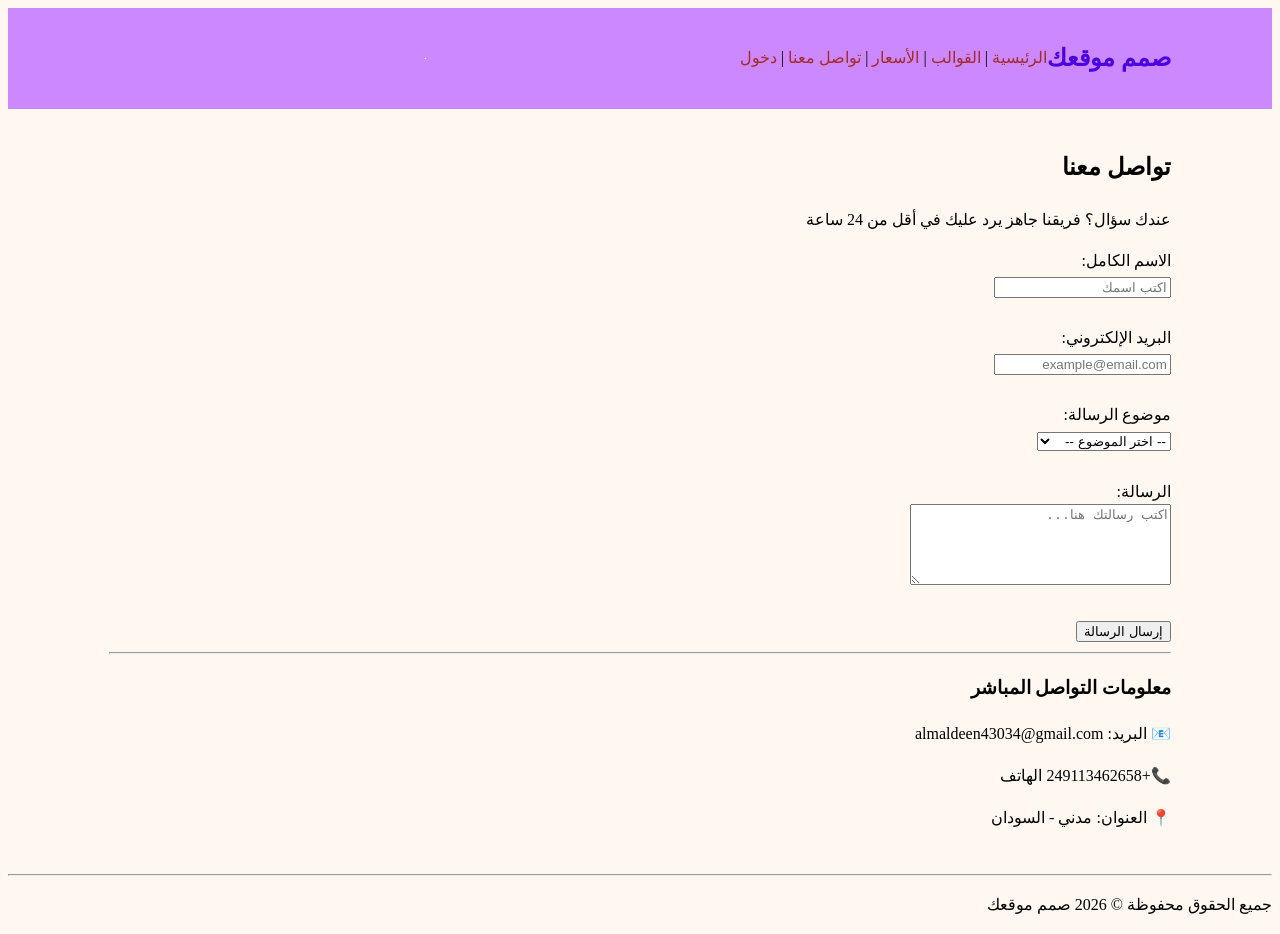
==== contact.html @ cba01d6b "Add files via upload" ====
<!DOCTYPE html>
<html lang="ar" dir="rtl">
<head>
    <meta charset="UTF-8">
    <title>تواصل معنا - صمم موقعك</title>
<link rel="stylesheet"href="style.css">
</head>
<body>
    <header>
        <h1>صمم موقعك</h1>
        <nav>
            <a href="index.html">الرئيسية</a> |
            <a href="templates.html">القوالب</a> |
            <a href="pricing.html">الأسعار</a> |
            <a href="contact.html">تواصل معنا</a> |
            <a href="login.html">دخول</a>
        </nav>
        <hr>
    </header>

    <main>
        <h2>تواصل معنا</h2>
        <p>عندك سؤال؟ فريقنا جاهز يرد عليك في أقل من 24 ساعة</p>

        <form action="index.html" method="get">
            <label>الاسم الكامل:</label><br>
            <input type="text" name="fullname" placeholder="اكتب اسمك" required><br><br>

            <label>البريد الإلكتروني:</label><br>
            <input type="email" name="email" placeholder="example@email.com" required><br><br>

            <label>موضوع الرسالة:</label><br>
            <select name="subject" required>
                <option value="">-- اختر الموضوع --</option>
                <option value="support">دعم فني</option>
                <option value="sales">استفسار عن الأسعار</option>
                <option value="templates">مشكلة في القوالب</option>
                <option value="other">أخرى</option>
            </select><br><br>

            <label>الرسالة:</label><br>
            <textarea name="message" rows="5" cols="30" placeholder="اكتب رسالتك هنا..." required></textarea><br><br>

            <button type="submit">إرسال الرسالة</button>
        </form>

        <hr>
        <h3>معلومات التواصل المباشر</h3>
        <p>📧 البريد: almaldeen43034@gmail.com</p>
        <p> 📞+249113462658 الهاتف</p>
        <p>📍 العنوان: مدني - السودان</p>
    </main>

    <footer>
        <hr>
        <p>جميع الحقوق محفوظة © 2026 صمم موقعك</p>
    </footer>
</body>
</html>
---- style.css ----
*{
margin:1;
padding:1;
box-sizing:border-box;
fontfamily:'Segoe UI',Tahoma,sans-serif;

}

body{
background-color:#FFF8F0;
line-height:1.6;
direction:rtl;

}

header{
background-color:#CC88FF;
padding:15px 8%;
display:flex;
align-items:center;
}

header h1{
color:#4a00e0;
font-size:24px;
}

a{
text-decoration:none;
color:brown;

}

a:hover{
color:#4a00e0;
}
main{
padding:20px 8%;
}
botton{
width:100%;
padding:12px;
}
botton:hover{
opacity:0.9;
}
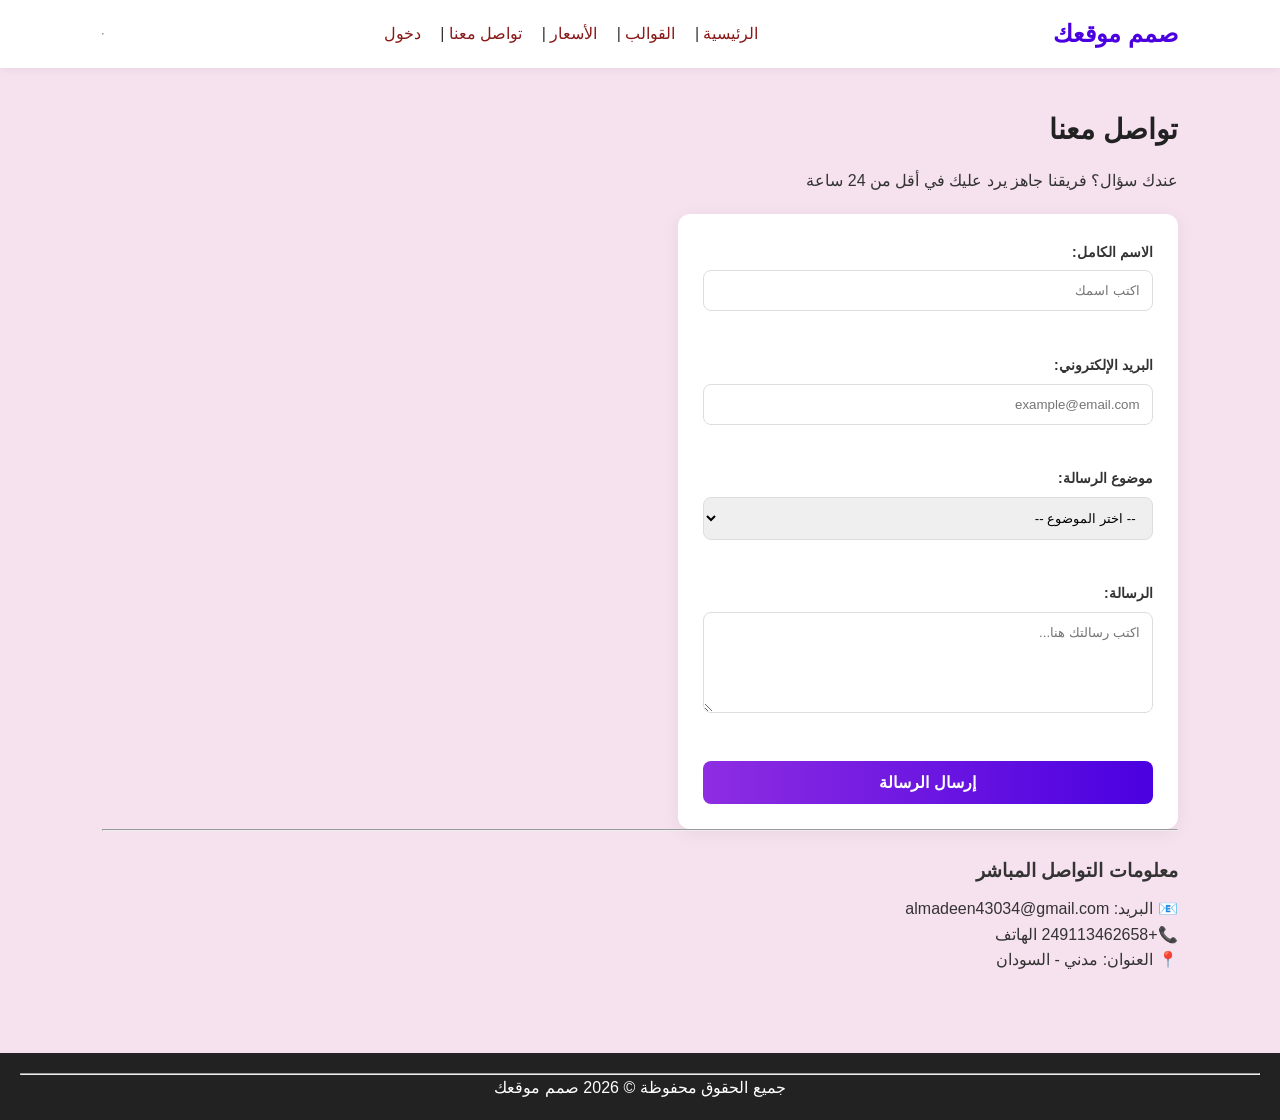
==== commit 0e483d1f: "Add files via upload" ====
--- a/contact.html
+++ b/contact.html
@@ -1,60 +1,60 @@
-
-<!DOCTYPE html>
-<html lang="ar" dir="rtl">
-<head>
-    <meta charset="UTF-8">
-    <title>تواصل معنا - صمم موقعك</title>
-<link rel="stylesheet"href="style.css">
-</head>
-<body>
-    <header>
-        <h1>صمم موقعك</h1>
-        <nav>
-            <a href="index.html">الرئيسية</a> |
-            <a href="templates.html">القوالب</a> |
-            <a href="pricing.html">الأسعار</a> |
-            <a href="contact.html">تواصل معنا</a> |
-            <a href="login.html">دخول</a>
-        </nav>
-        <hr>
-    </header>
-
-    <main>
-        <h2>تواصل معنا</h2>
-        <p>عندك سؤال؟ فريقنا جاهز يرد عليك في أقل من 24 ساعة</p>
-
-        <form action="index.html" method="get">
-            <label>الاسم الكامل:</label><br>
-            <input type="text" name="fullname" placeholder="اكتب اسمك" required><br><br>
-
-            <label>البريد الإلكتروني:</label><br>
-            <input type="email" name="email" placeholder="example@email.com" required><br><br>
-
-            <label>موضوع الرسالة:</label><br>
-            <select name="subject" required>
-                <option value="">-- اختر الموضوع --</option>
-                <option value="support">دعم فني</option>
-                <option value="sales">استفسار عن الأسعار</option>
-                <option value="templates">مشكلة في القوالب</option>
-                <option value="other">أخرى</option>
-            </select><br><br>
-
-            <label>الرسالة:</label><br>
-            <textarea name="message" rows="5" cols="30" placeholder="اكتب رسالتك هنا..." required></textarea><br><br>
-
-            <button type="submit">إرسال الرسالة</button>
-        </form>
-
-        <hr>
-        <h3>معلومات التواصل المباشر</h3>
-        <p>📧 البريد: almaldeen43034@gmail.com</p>
-        <p> 📞+249113462658 الهاتف</p>
-        <p>📍 العنوان: مدني - السودان</p>
-    </main>
-
-    <footer>
-        <hr>
-        <p>جميع الحقوق محفوظة © 2026 صمم موقعك</p>
-    </footer>
-</body>
+
+<!DOCTYPE html>
+<html lang="ar" dir="rtl">
+<head>
+    <meta charset="UTF-8">
+    <title>تواصل معنا - صمم موقعك</title>
+  <link rel="stylesheet"href="styel.css"/>
+</head> 
+<body>
+    <header>
+        <h1>صمم موقعك</h1>
+        <nav>
+            <a href="index.html">الرئيسية</a> |
+            <a href="templates.html">القوالب</a> |
+            <a href="pricing.html">الأسعار</a> |
+            <a href="contact.html">تواصل معنا</a> |
+            <a href="login.html">دخول</a>
+        </nav>
+        <hr>
+    </header>
+
+    <main>
+        <h2>تواصل معنا</h2>
+        <p>عندك سؤال؟ فريقنا جاهز يرد عليك في أقل من 24 ساعة</p>
+
+        <form action="index.html" method="get">
+            <label>الاسم الكامل:</label><br>
+            <input type="text" name="fullname" placeholder="اكتب اسمك" required><br><br>
+
+            <label>البريد الإلكتروني:</label><br>
+            <input type="email" name="email" placeholder="example@email.com" required><br><br>
+
+            <label>موضوع الرسالة:</label><br>
+            <select name="subject" required>
+                <option value="">-- اختر الموضوع --</option>
+                <option value="support">دعم فني</option>
+                <option value="sales">استفسار عن الأسعار</option>
+                <option value="templates">مشكلة في القوالب</option>
+                <option value="other">أخرى</option>
+            </select><br><br>
+
+            <label>الرسالة:</label><br>
+            <textarea name="message" rows="5" cols="30" placeholder="اكتب رسالتك هنا..." required></textarea><br><br>
+
+            <button type="submit">إرسال الرسالة</button>
+        </form>
+
+        <hr>
+        <h3>معلومات التواصل المباشر</h3>
+        <p>📧 البريد: almadeen43034@gmail.com</p>
+        <p> 📞+249113462658 الهاتف</p>
+        <p>📍 العنوان: مدني - السودان</p>
+    </main>
+
+    <footer>
+        <hr>
+        <p>جميع الحقوق محفوظة © 2026 صمم موقعك</p>
+    </footer>
+</body>
 </html>
--- a/styel.css
+++ b/styel.css
@@ -0,0 +1,121 @@
+/* إعدادات عامة */
+* {
+    margin: 0;
+    padding: 0;
+    box-sizing: border-box;
+    font-family: 'Segoe UI', Tahoma, sans-serif;
+}
+body {
+    background-color: #d66bad32;
+    color: #333;
+    line-height: 1.6;
+    direction: rtl;
+}
+
+/* الهيدر والقائمة */
+header {
+    background-color: #ffffff;
+    padding: 15px 8%;
+    display: flex;
+    justify-content: space-between;
+    align-items: center;
+    box-shadow: 0 2px 10px rgba(0,0,0,0.05);
+    position: sticky;
+    top: 0;
+}
+header h1 {
+    color: #4a00e0;
+    font-size: 24px;
+}
+nav a {
+    text-decoration: none;
+    color: #891919;
+    margin-right: 15px;
+    font-weight: 500;
+}
+nav a:hover {
+    color: #4a00e0;
+}
+
+/* كل المحتوى */
+main {
+    padding: 40px 8%;
+    min-height: 80vh;
+}
+
+/* العناوين */
+h2 {
+    color: #222;
+    margin-bottom: 15px;
+    font-size: 28px;
+}
+h3 {
+    margin-top: 25px;
+    margin-bottom: 10px;
+}
+
+/* الفورم - للإنشاء والدخول وتواصل معنا */
+form {
+    background: #fff;
+    padding: 25px;
+    border-radius: 12px;
+    max-width: 500px;
+    box-shadow: 0 4px 20px rgba(0,0,0,0.06);
+    margin-top: 20px;
+}
+label {
+    font-weight: 600;
+    font-size: 14px;
+}
+input, select, textarea {
+    width: 100%;
+    padding: 12px;
+    margin-top: 6px;
+    margin-bottom: 15px;
+    border: 1px solid #ddd;
+    border-radius: 8px;
+    outline: none;
+}
+input:focus, select:focus, textarea:focus {
+    border-color: #4a00e0;
+}
+button {
+    width: 100%;
+    padding: 12px;
+    background: linear-gradient(to left, #4a00e0, #8e2de2);
+    color: white;
+    border: none;
+    border-radius: 8px;
+    font-size: 16px;
+    font-weight: bold;
+    cursor: pointer;
+}
+button:hover {
+    opacity: 0.9;
+}
+
+/* كروت لوحة التحكم */
+ul {
+    list-style: none;
+}
+ul li {
+    background: #fff;
+    padding: 15px;
+    margin-bottom: 10px;
+    border-radius: 8px;
+    border-right: 4px solid #4a00e0;
+}
+ul li a {
+    text-decoration: none;
+    color: #333;
+    font-weight: 600;
+}
+
+/* الفوتر */
+footer {
+    background: #222;
+    color: #fff;
+    text-align: center;
+    padding: 20px;
+    margin-top: 40px;
+}
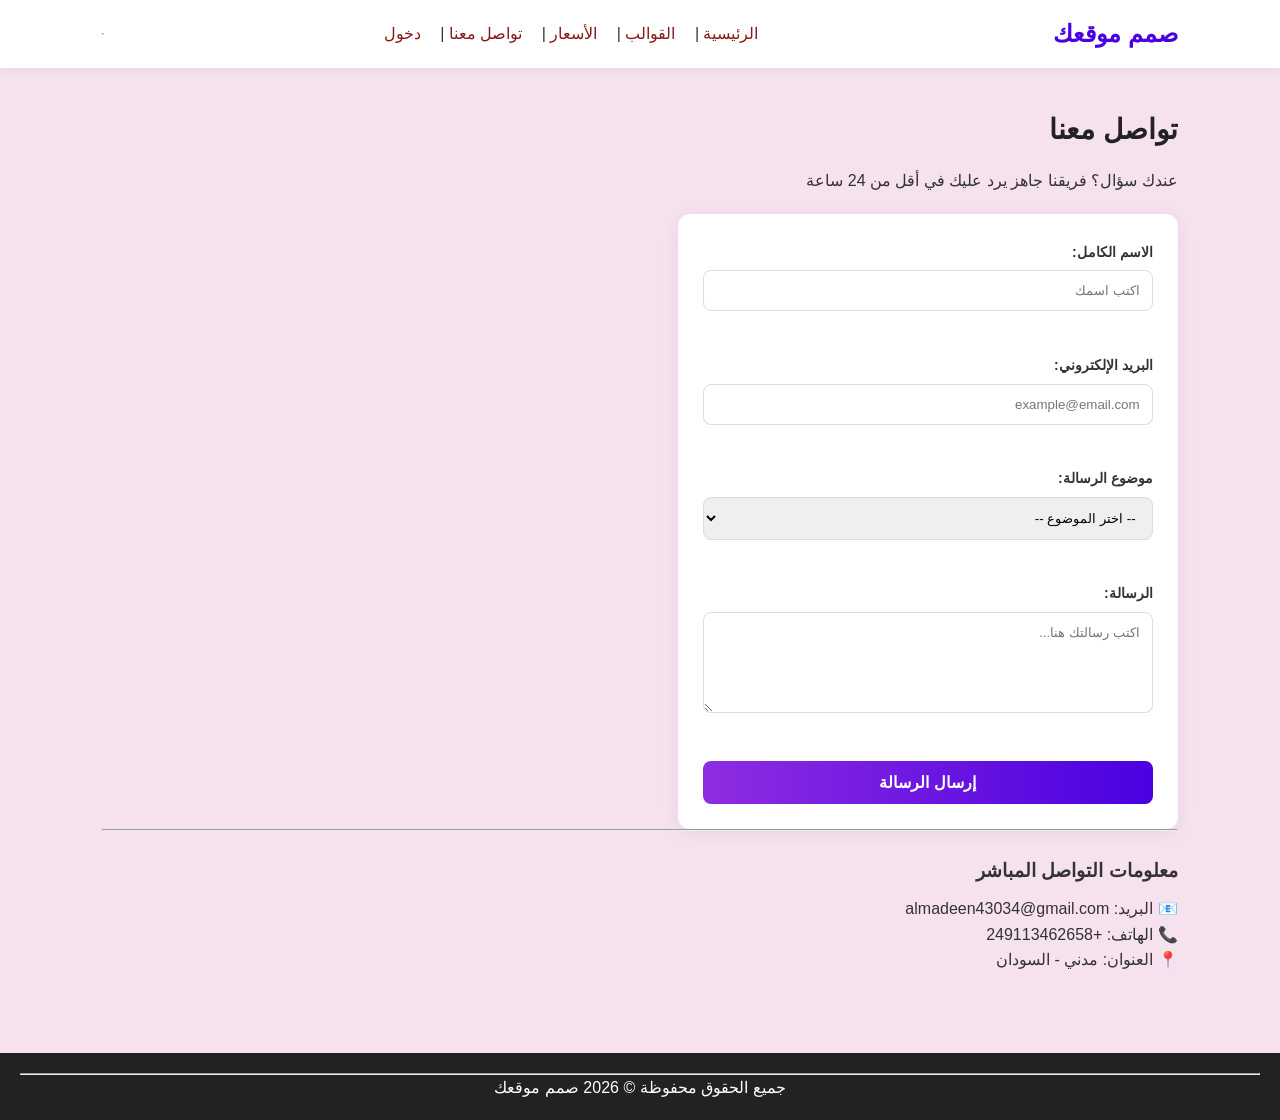
==== commit 33a1124c: "Add files via upload" ====
--- a/contact.html
+++ b/contact.html
@@ -2,59 +2,140 @@
 <!DOCTYPE html>
 <html lang="ar" dir="rtl">
 <head>
-    <meta charset="UTF-8">
-    <title>تواصل معنا - صمم موقعك</title>
-  <link rel="stylesheet"href="styel.css"/>
-</head> 
+<meta charset="UTF-8">
+<title>تواصل معنا - صمم موقعك</title>
+<link rel="stylesheet" href="styel.css"/>
+<style>
+/* تنسيق النافذة المنبثقة */
+.popup-overlay {
+    display: none;
+    position: fixed;
+    top: 0;
+    right: 0;
+    width: 100%;
+    height: 100%;
+    background: rgba(0,0,0,0.6);
+    justify-content: center;
+    align-items: center;
+    z-index: 1000;
+}
+.popup-box {
+    background: white;
+    padding: 30px;
+    border-radius: 15px;
+    text-align: center;
+    max-width: 350px;
+    width: 90%;
+    box-shadow: 0 5px 20px rgba(0,0,0,0.3);
+}
+.popup-box h3 {
+    color: #28a745;
+    margin-bottom: 10px;
+}
+.popup-box button {
+    background: #000;
+    color: white;
+    padding: 10px 25px;
+    border: none;
+    border-radius: 8px;
+    cursor: pointer;
+    margin-top: 15px;
+}
+</style>
+</head>
 <body>
-    <header>
-        <h1>صمم موقعك</h1>
-        <nav>
-            <a href="index.html">الرئيسية</a> |
-            <a href="templates.html">القوالب</a> |
-            <a href="pricing.html">الأسعار</a> |
-            <a href="contact.html">تواصل معنا</a> |
-            <a href="login.html">دخول</a>
-        </nav>
-        <hr>
-    </header>
 
-    <main>
-        <h2>تواصل معنا</h2>
-        <p>عندك سؤال؟ فريقنا جاهز يرد عليك في أقل من 24 ساعة</p>
+<header>
+<h1>صمم موقعك</h1>
+<nav>
+<a href="index.html">الرئيسية</a> |
+<a href="templates.html">القوالب</a> |
+<a href="pricing.html">الأسعار</a> |
+<a href="contact.html">تواصل معنا</a> |
+<a href="login.html">دخول</a>
+</nav>
+<hr>
+</header>
 
-        <form action="index.html" method="get">
-            <label>الاسم الكامل:</label><br>
-            <input type="text" name="fullname" placeholder="اكتب اسمك" required><br><br>
+<main>
+<h2>تواصل معنا</h2>
+<p>عندك سؤال؟ فريقنا جاهز يرد عليك في أقل من 24 ساعة</p>
 
-            <label>البريد الإلكتروني:</label><br>
-            <input type="email" name="email" placeholder="example@email.com" required><br><br>
+<form id="contactForm">
+<label>الاسم الكامل:</label><br>
+<input type="text" name="fullname" placeholder="اكتب اسمك" required><br><br>
 
-            <label>موضوع الرسالة:</label><br>
-            <select name="subject" required>
-                <option value="">-- اختر الموضوع --</option>
-                <option value="support">دعم فني</option>
-                <option value="sales">استفسار عن الأسعار</option>
-                <option value="templates">مشكلة في القوالب</option>
-                <option value="other">أخرى</option>
-            </select><br><br>
+<label>البريد الإلكتروني:</label><br>
+<input type="email" name="email" placeholder="example@email.com" required><br><br>
 
-            <label>الرسالة:</label><br>
-            <textarea name="message" rows="5" cols="30" placeholder="اكتب رسالتك هنا..." required></textarea><br><br>
+<label>موضوع الرسالة:</label><br>
+<select name="subject" required>
+<option value="">-- اختر الموضوع --</option>
+<option value="support">دعم فني</option>
+<option value="sales">استفسار عن الأسعار</option>
+<option value="templates">مشكلة في القوالب</option>
+<option value="other">أخرى</option>
+</select><br><br>
 
-            <button type="submit">إرسال الرسالة</button>
-        </form>
+<label>الرسالة:</label><br>
+<textarea name="message" rows="5" cols="30" placeholder="اكتب رسالتك هنا..." required></textarea><br><br>
 
-        <hr>
-        <h3>معلومات التواصل المباشر</h3>
-        <p>📧 البريد: almadeen43034@gmail.com</p>
-        <p> 📞+249113462658 الهاتف</p>
-        <p>📍 العنوان: مدني - السودان</p>
-    </main>
+<button type="submit">إرسال الرسالة</button>
+</form>
 
-    <footer>
-        <hr>
-        <p>جميع الحقوق محفوظة © 2026 صمم موقعك</p>
-    </footer>
+<hr>
+<h3>معلومات التواصل المباشر</h3>
+<p>📧 البريد: almadeen43034@gmail.com</p>
+<p>📞 الهاتف: +249113462658</p>
+<p>📍 العنوان: مدني - السودان</p>
+</main>
+
+<!-- النافذة المنبثقة -->
+<div id="popup" class="popup-overlay">
+    <div class="popup-box">
+        <h3>✅ شكرا لتواصلك</h3>
+        <p>سيصلك الرد في أقل من 24 ساعة</p>
+        <button onclick="closePopup()">حسناً</button>
+    </div>
+</div>
+
+<footer>
+<hr>
+<p>جميع الحقوق محفوظة © 2026 صمم موقعك</p>
+</footer>
+
+<script>
+document.getElementById('contactForm').addEventListener('submit', function(e){
+    e.preventDefault(); // منع انتقال الصفحة
+
+    // هنا ممكن تحفظ الرسالة في localStorage لو عايز
+    let name = this.fullname.value;
+    let email = this.email.value;
+    let subject = this.subject.value;
+    let message = this.message.value;
+
+    let messages = JSON.parse(localStorage.getItem('contactMessages')) || [];
+    messages.push({name, email, subject, message, date: new Date().toLocaleString()});
+    localStorage.setItem('contactMessages', JSON.stringify(messages));
+
+    // إظهار النافذة
+    document.getElementById('popup').style.display = 'flex';
+
+    // تصفير الفورم
+    this.reset();
+});
+
+function closePopup(){
+    document.getElementById('popup').style.display = 'none';
+}
+
+// قفل النافذة لو ضغطت برا الصندوق
+document.getElementById('popup').addEventListener('click', function(e){
+    if(e.target === this){
+        this.style.display = 'none';
+    }
+});
+</script>
+
 </body>
-</html>+</html>
